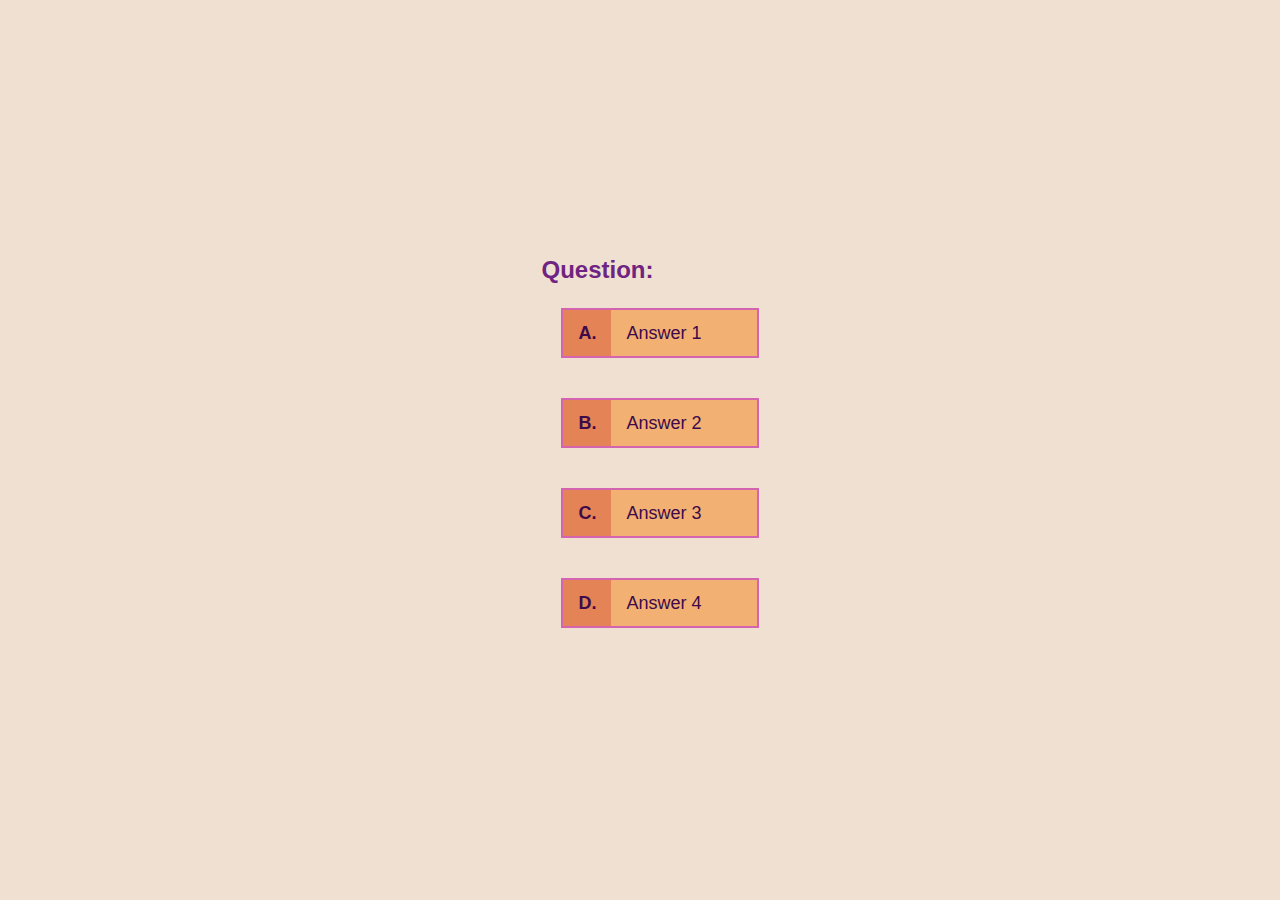
==== game.html @ 1d679dbe "structure done. Stuck on printing out answer choice array" ====
<!DOCTYPE html>
<html lang="en">
<head>
    <meta charset="UTF-8">
    <meta http-equiv="X-UA-Compatible" content="IE=edge">
    <meta name="viewport" content="width=device-width, initial-scale=1.0">
    <title>JavaScript Quiz - Active</title>
    <link rel = "stylesheet" href = "assets/css/reset.css">
    <link rel = "stylesheet" href = "assets/css/style.css">
    <link rel = "stylesheet" href = "assets/css/game.css">
</head>
<body>
    <div class="container">
        <!-- set overall question container and the answer options -->
        <div id="game" class="justify-center flex-column">
            <h2 id="question">Question:</h2>
            <div class="choice">
                <p class="letterChoice">A. </p>
                <p class="textChoice" data-number="1" >Answer 1</p>
            </div>
            <div class="choice">
                <p class="letterChoice">B. </p>
                <p class="textChoice" data-number="2">Answer 2</p>
            </div>
            <div class="choice">
                <p class="letterChoice">C. </p>
                <p class="textChoice" data-number="3">Answer 3</p>
            </div>
            <div class="choice">
                <p class="letterChoice">D. </p>
                <p class="textChoice" data-number="4">Answer 4</p>
            </div>
        </div>
    </div>
    <script src = "assets/script.js"></script>
</body>
</html>
---- assets/css/style.css ----
:root {
    /* set general color scheme and text attributes */
    --dark:#3e0a4a;
    --purple: #6e2480;
    --medium: #d463b0;
    --orange: #e38356;
    --light: #f2b072;
    --pale: #f0e0d1;
    background-color: var(--pale);
    color: var(--dark);
}

*{
    /* set box sizing to include border width */
    box-sizing: border-box;
    font-family:'Gill Sans', 'Gill Sans MT', Calibri, 'Trebuchet MS', sans-serif;
}

h1 {
    font-size: 20 px;
}

h2 {
    font-size: 16 px;
    color: var(--purple);
}

/* center quiz area */
.container {
    width: 100vw;
    height: 100vh;
    display: flex;
    justify-content: center;
    align-items: center;
    
}

.flex-column {
    display: flex;
    flex-direction: column;
}

.flex-center {
    justify-content: center;
    align-items: center;
}

.text-center{
    text-align: center;
}


/* Style buttons */
.btn {
    padding: 10px;
    width: 150px;
    margin: 10px;
    text-align: center;
    font-weight: bold;
    border: 2px solid var(--orange);
    background-color: var(--light);
    text-decoration: none;
    color: #3e0a4a;
}

/* change appearance when user hoovers over button */

.btn:hover {
    cursor: pointer;
    box-shadow: 5px 5px 5px var(--purple);
}
.hidden {
    display: none;
}
---- assets/css/game.css ----
.choice {
    display: flex;
    width:100%;
    margin: 20px;
    font-size: 18px;
    line-height: 2;
    border: 2px solid var(--medium);
    background-color: var(--light);
}

.letterChoice {
    padding: 5px 15px;
    background-color: var(--orange);
    font-weight: bold;
}

.textChoice{
    padding: 5px 15px;
}

.choice:hover {
    cursor: pointer;
    box-shadow: 5px 5px 5px var(--purple);
}
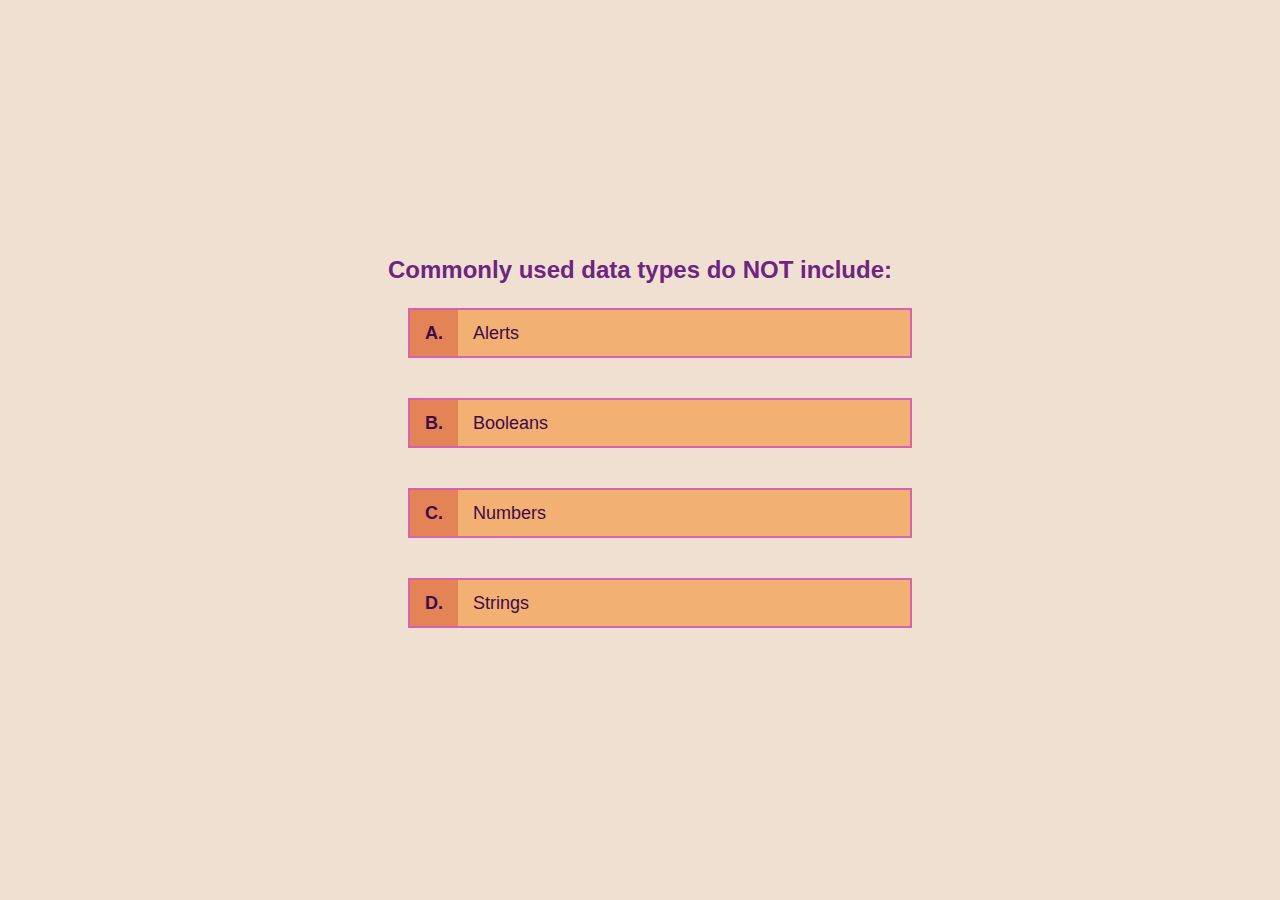
==== commit e4a4f557: "Need to style timer and create ending page with score log" ====
--- a/game.html
+++ b/game.html
@@ -10,6 +10,9 @@
     <link rel = "stylesheet" href = "assets/css/game.css">
 </head>
 <body>
+    <div class="timer">
+        
+    </div>
     <div class="container">
         <!-- set overall question container and the answer options -->
         <div id="game" class="justify-center flex-column">
--- a/assets/css/game.css
+++ b/assets/css/game.css
@@ -16,9 +16,11 @@
 
 .textChoice{
     padding: 5px 15px;
+    width: 100%;
+    font-weight: normal;
 }
 
 .choice:hover {
     cursor: pointer;
     box-shadow: 5px 5px 5px var(--purple);
-}+}
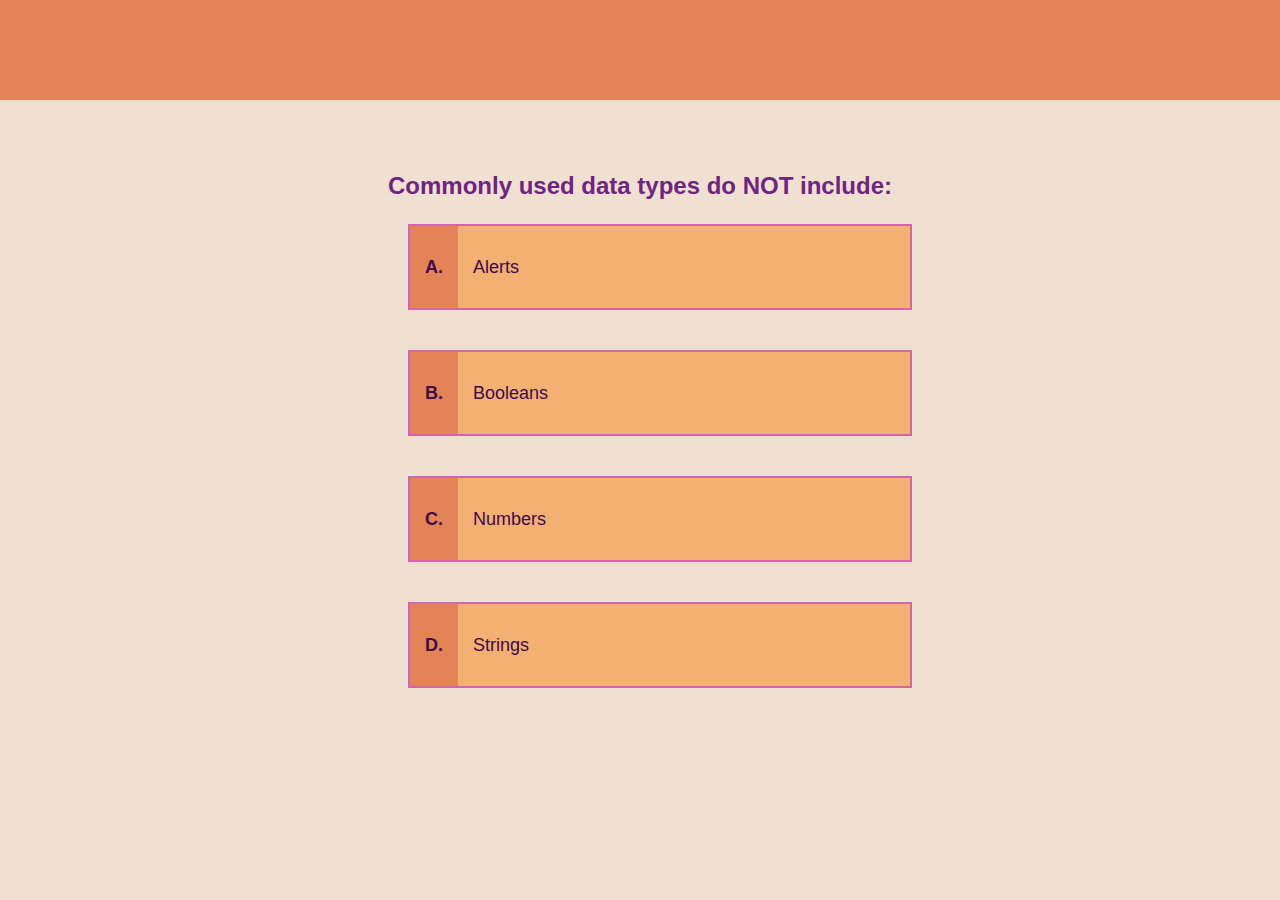
==== commit 71c96247: "styled timer. done. Need to complete end html page with score storage" ====
--- a/game.html
+++ b/game.html
@@ -10,9 +10,7 @@
     <link rel = "stylesheet" href = "assets/css/game.css">
 </head>
 <body>
-    <div class="timer">
-        
-    </div>
+    <div class="timer">    </div>
     <div class="container">
         <!-- set overall question container and the answer options -->
         <div id="game" class="justify-center flex-column">
--- a/assets/css/style.css
+++ b/assets/css/style.css
@@ -28,7 +28,7 @@
 /* center quiz area */
 .container {
     width: 100vw;
-    height: 100vh;
+    height: 75vh;
     display: flex;
     justify-content: center;
     align-items: center;
--- a/assets/css/game.css
+++ b/assets/css/game.css
@@ -3,7 +3,7 @@
     width:100%;
     margin: 20px;
     font-size: 18px;
-    line-height: 2;
+    line-height: 4;
     border: 2px solid var(--medium);
     background-color: var(--light);
 }
@@ -24,3 +24,16 @@
     cursor: pointer;
     box-shadow: 5px 5px 5px var(--purple);
 }
+
+.timer{
+    display: flex;
+    justify-content: center;
+    align-items: center;
+    padding:50px;
+    width: 100%;
+    height: 25%;
+    background-color: var(--orange);
+    font-size:x-large;
+    font-weight: bolder;
+
+}
